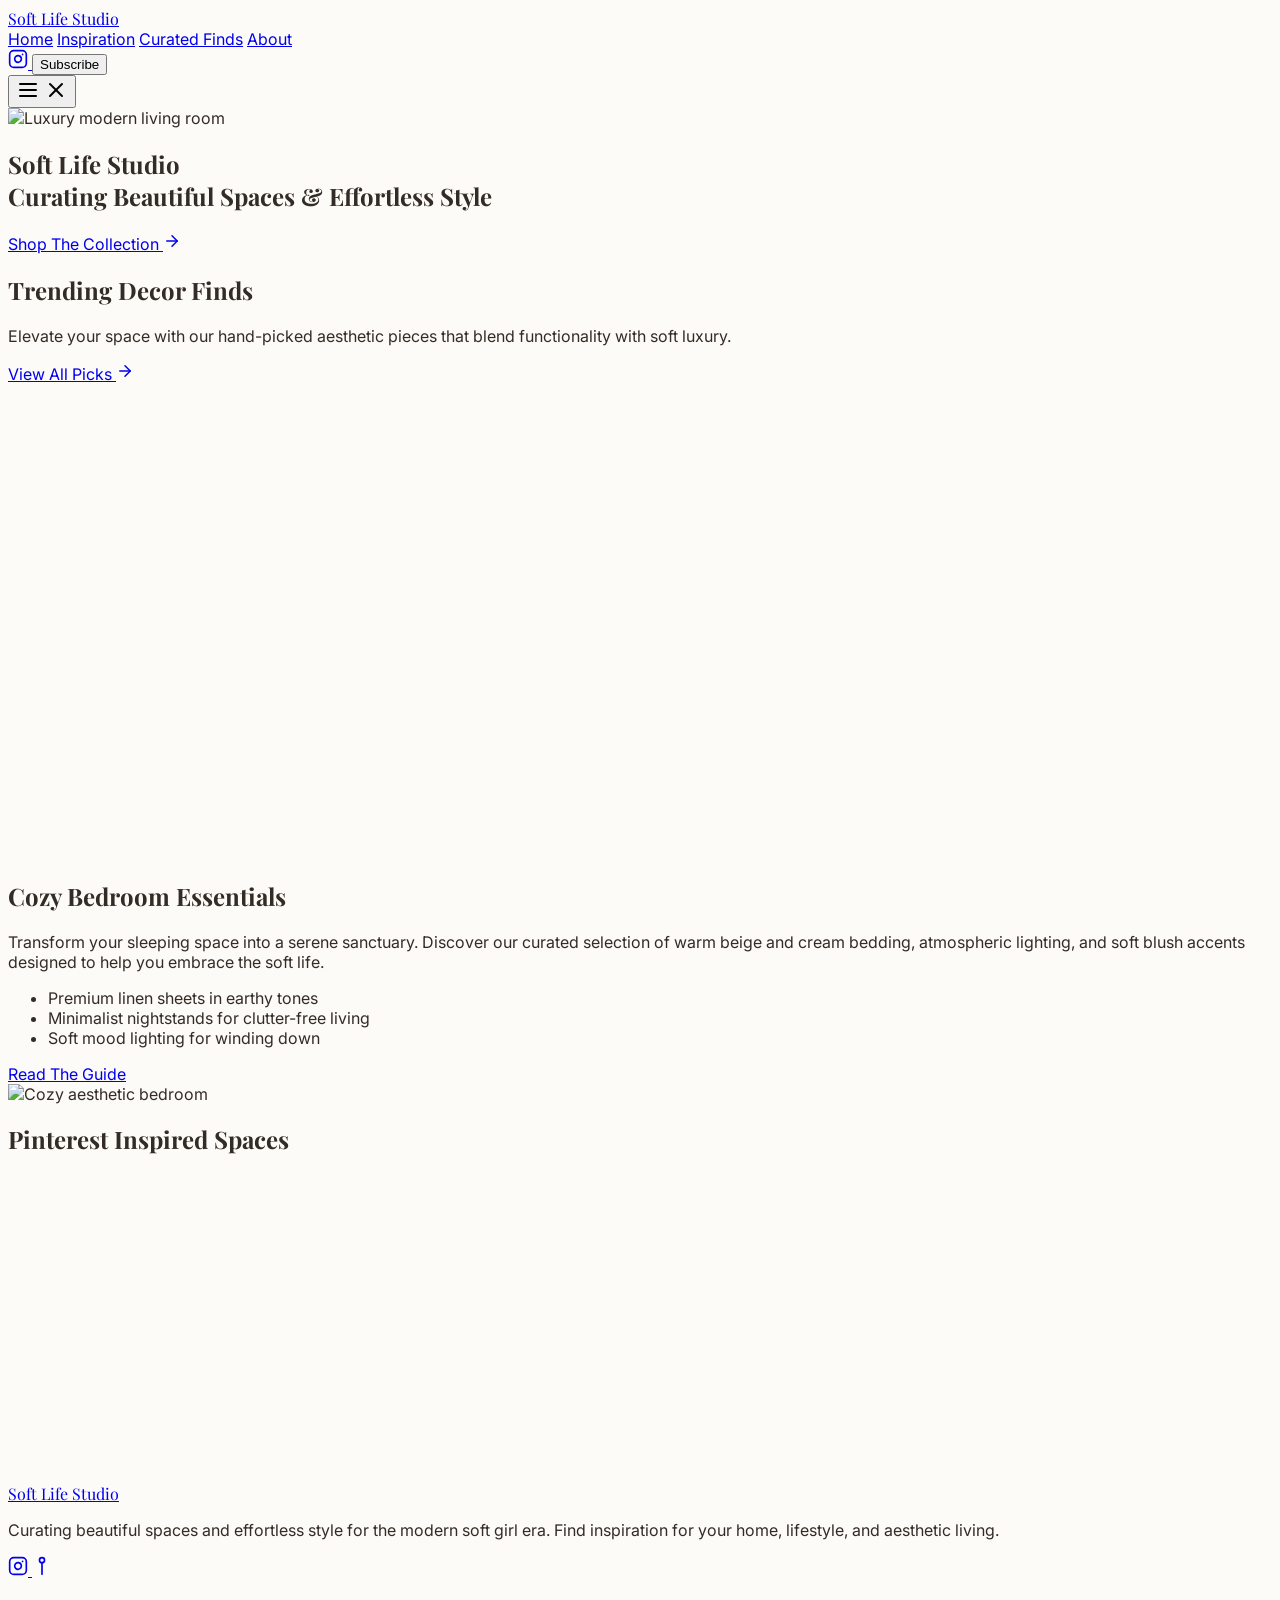
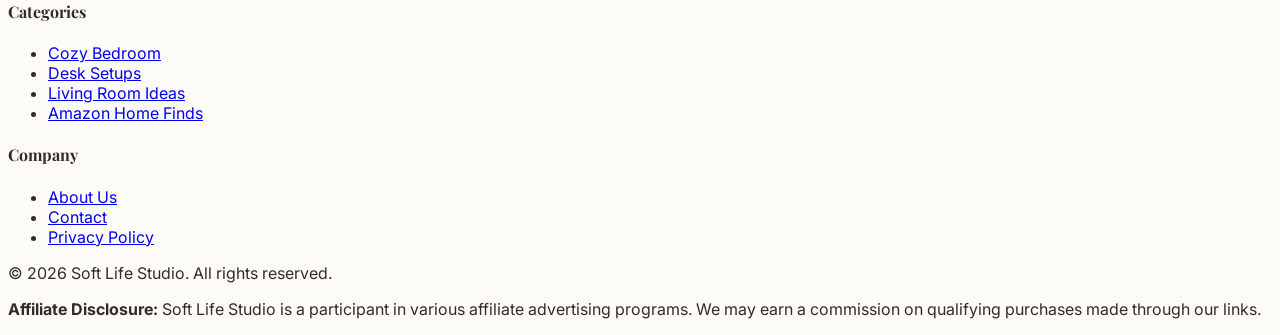
==== index.html @ 09ef3c56 "Add files via upload" ====
<!DOCTYPE html>
<html lang="en">
<head>
    <meta charset="UTF-8">
    <meta name="viewport" content="width=device-width, initial-scale=1.0">
    <title>Soft Life Studio - Curating Beautiful Spaces</title>
    <meta name="description" content="Soft Life Studio - Curating beautiful spaces, aesthetic lifestyle inspiration, and effortless home decor." />
    <meta name="keywords" content="soft lifestyle, aesthetic decor, minimal living, pinterest room ideas, home decor, lifestyle blog" />
    <meta name="google-site-verification" content="your_verification_string_here" />
    <script async src="https://www.googletagmanager.com/gtag/js?id=G-XXXXXXXXXX"></script>
    <script>
      window.dataLayer = window.dataLayer || [];
      function gtag(){dataLayer.push(arguments);}
      gtag('js', new Date());
      gtag('config', 'G-XXXXXXXXXX');
    </script>
    <script src="https://cdn.tailwindcss.com"></script>
    <script>
        tailwind.config = {
            theme: {
                extend: {
                    colors: {
                        background: '#fdfbf7',
                        foreground: '#332b26',
                        primary: '#b8867c', // Blush
                        primaryFg: '#fdfbf7',
                        secondary: '#8a9a86', // Sage
                        muted: '#eadecd', // Beige
                        mutedFg: '#857a70',
                        border: '#e8ded5',
                    },
                    fontFamily: {
                        sans: ['Inter', 'sans-serif'],
                        serif: ['Playfair Display', 'serif'],
                    }
                }
            }
        }
    </script>
    <link rel="stylesheet" href="style.css">
</head>
<body class="bg-background text-foreground min-h-screen flex flex-col antialiased">

    <!-- Navbar -->
    <header class="sticky top-0 z-50 w-full border-b border-border bg-background/90 backdrop-blur-md">
        <div class="container mx-auto px-4 h-16 flex items-center justify-between">
            <a href="index.html" class="flex items-center gap-2">
                <span class="font-serif text-2xl font-bold tracking-tight text-foreground">Soft Life Studio</span>
            </a>

            <!-- Desktop Nav -->
            <nav class="hidden md:flex items-center gap-8">
                <a href="index.html" class="text-sm font-medium transition-colors text-primary">Home</a>
                <a href="blog.html" class="text-sm font-medium transition-colors text-mutedFg hover:text-primary">Inspiration</a>
                <a href="finds.html" class="text-sm font-medium transition-colors text-mutedFg hover:text-primary">Curated Finds</a>
                <a href="about.html" class="text-sm font-medium transition-colors text-mutedFg hover:text-primary">About</a>
            </nav>

            <div class="hidden md:flex items-center gap-4">
                <a href="#" class="text-mutedFg hover:text-primary transition-colors">
                    <svg xmlns="http://www.w3.org/Dom/2000/svg" width="20" height="20" viewBox="0 0 24 24" fill="none" stroke="currentColor" stroke-width="2" stroke-linecap="round" stroke-linejoin="round"><rect width="20" height="20" x="2" y="2" rx="5" ry="5"/><path d="M16 11.37A4 4 0 1 1 12.63 8 4 4 0 0 1 16 11.37z"/><line x1="17.5" x2="17.51" y1="6.5" y2="6.5"/></svg>
                </a>
                <button class="bg-primary text-primaryFg px-4 py-2 rounded-full text-sm font-medium hover:opacity-90 transition-opacity">
                    Subscribe
                </button>
            </div>

            <!-- Mobile Toggle -->
            <button id="mobile-menu-btn" class="md:hidden text-foreground p-2">
                <svg id="menu-icon" xmlns="http://www.w3.org/2000/svg" width="24" height="24" viewBox="0 0 24 24" fill="none" stroke="currentColor" stroke-width="2" stroke-linecap="round" stroke-linejoin="round"><line x1="4" x2="20" y1="12" y2="12"/><line x1="4" x2="20" y1="6" y2="6"/><line x1="4" x2="20" y1="18" y2="18"/></svg>
                <svg id="close-icon" class="hidden" xmlns="http://www.w3.org/2000/svg" width="24" height="24" viewBox="0 0 24 24" fill="none" stroke="currentColor" stroke-width="2" stroke-linecap="round" stroke-linejoin="round"><path d="M18 6 6 18"/><path d="m6 6 12 12"/></svg>
            </button>
        </div>

        <!-- Mobile Nav -->
        <div id="mobile-menu" class="md:hidden bg-background overflow-hidden transition-all duration-300 hidden" style="max-height: 0; opacity: 0;">
            <nav class="flex flex-col container mx-auto px-4 py-4 gap-4 border-t border-border">
                <a href="index.html" class="text-lg font-medium text-primary">Home</a>
                <a href="blog.html" class="text-lg font-medium text-foreground hover:text-primary transition-colors">Inspiration</a>
                <a href="finds.html" class="text-lg font-medium text-foreground hover:text-primary transition-colors">Curated Finds</a>
                <a href="about.html" class="text-lg font-medium text-foreground hover:text-primary transition-colors">About</a>
            </nav>
        </div>
    </header>

    <main class="flex-grow">
        <!-- Hero Section -->
        <section class="relative h-[85vh] min-h-[600px] w-full mt-4 container mx-auto rounded-[2rem] overflow-hidden fade-in-up">
            <div class="absolute inset-0 bg-black/20 z-10"></div>
            <img src="./images/hero_lifestyle_1773683461197.png" alt="Luxury modern living room" loading="lazy" class="absolute inset-0 w-full h-full object-cover">
            
            <div class="absolute inset-0 z-20 flex flex-col items-center justify-center text-center px-4">
                <h1 class="font-serif text-5xl md:text-6xl lg:text-7xl font-bold text-white max-w-4xl tracking-tight leading-tight uppercase relative fade-in-up transition-all delay-100">
                    Soft Life Studio <br/>
                    <span class="text-xl md:text-3xl lg:text-4xl font-sans font-light mt-6 block text-white/90 normal-case">
                        Curating Beautiful Spaces & Effortless Style
                    </span>
                </h1>
                
                <div class="mt-10 fade-in-up transition-all delay-300">
                    <a href="finds.html" class="bg-white/95 text-foreground px-8 py-4 rounded-full font-medium hover:bg-white transition-colors shadow-xl flex items-center gap-2">
                        Shop The Collection 
                        <svg xmlns="http://www.w3.org/2000/svg" width="18" height="18" viewBox="0 0 24 24" fill="none" stroke="currentColor" stroke-width="2" stroke-linecap="round" stroke-linejoin="round"><path d="M5 12h14"/><path d="m12 5 7 7-7 7"/></svg>
                    </a>
                </div>
            </div>
        </section>

        <!-- Trending Finds -->
        <section class="container mx-auto px-4 py-24 fade-in-up">
            <div class="flex flex-col md:flex-row justify-between items-end mb-12 gap-4">
                <div class="max-w-xl">
                    <h2 class="font-serif text-3xl md:text-4xl font-bold mb-4">Trending Decor Finds</h2>
                    <p class="text-mutedFg">Elevate your space with our hand-picked aesthetic pieces that blend functionality with soft luxury.</p>
                </div>
                <a href="finds.html" class="text-primary font-medium flex items-center gap-1 hover:gap-2 transition-all">
                    View All Picks 
                    <svg xmlns="http://www.w3.org/2000/svg" width="18" height="18" viewBox="0 0 24 24" fill="none" stroke="currentColor" stroke-width="2" stroke-linecap="round" stroke-linejoin="round"><path d="M5 12h14"/><path d="m12 5 7 7-7 7"/></svg>
                </a>
            </div>

            <div id="dynamic-trending-grid" class="grid grid-cols-2 lg:grid-cols-4 gap-6"></div>
        </section>

        <!-- Feature Split Section -->
        <section class="bg-[#f4efe8] py-24 fade-in-up">
            <div class="container mx-auto px-4">
                <div class="grid grid-cols-1 lg:grid-cols-2 gap-16 items-center">
                    <div class="order-2 lg:order-1 flex flex-col gap-6">
                        <h2 class="font-serif text-4xl lg:text-5xl font-bold leading-tight">Cozy Bedroom Essentials</h2>
                        <p class="text-lg text-mutedFg leading-relaxed">
                            Transform your sleeping space into a serene sanctuary. Discover our curated selection of warm beige and cream bedding, atmospheric lighting, and soft blush accents designed to help you embrace the soft life.
                        </p>
                        <ul class="space-y-4 my-4">
                            <li class="flex items-center gap-3">
                                <div class="w-2 h-2 rounded-full bg-primary"></div>
                                <span class="text-foreground">Premium linen sheets in earthy tones</span>
                            </li>
                            <li class="flex items-center gap-3">
                                <div class="w-2 h-2 rounded-full bg-primary"></div>
                                <span class="text-foreground">Minimalist nightstands for clutter-free living</span>
                            </li>
                            <li class="flex items-center gap-3">
                                <div class="w-2 h-2 rounded-full bg-primary"></div>
                                <span class="text-foreground">Soft mood lighting for winding down</span>
                            </li>
                        </ul>
                        <a href="article.html" class="w-max bg-foreground text-background px-8 py-4 rounded-full font-medium hover:bg-foreground/90 transition-colors mt-4">
                            Read The Guide
                        </a>
                    </div>
                    <div class="order-1 lg:order-2">
                        <img src="./images/aesthetic_bedroom_1773683476544.png" alt="Cozy aesthetic bedroom" loading="lazy" class="rounded-3xl shadow-2xl w-full">
                    </div>
                </div>
            </div>
        </section>

        <!-- Latest Blog Posts -->
        <section class="container mx-auto px-4 py-24 fade-in-up">
            <h2 class="font-serif text-3xl md:text-4xl font-bold mb-12 text-center">Pinterest Inspired Spaces</h2>
            
            <div id="dynamic-latest-posts-grid" class="grid grid-cols-1 md:grid-cols-3 gap-6"></div>
        </section>
    </main>

    <!-- Footer -->
    <footer class="bg-white border-t border-border mt-10">
        <div class="container mx-auto px-4 py-12 md:py-16">
            <div class="grid grid-cols-1 md:grid-cols-4 gap-8">
                <div class="md:col-span-2">
                    <a href="index.html" class="inline-block mb-4">
                        <span class="font-serif text-2xl font-bold text-foreground">Soft Life Studio</span>
                    </a>
                    <p class="text-mutedFg max-w-sm mb-6">
                        Curating beautiful spaces and effortless style for the modern soft girl era. Find inspiration for your home, lifestyle, and aesthetic living.
                    </p>
                    <div class="flex gap-4">
                        <a href="https://instagram.com" target="_blank" rel="noopener noreferrer" class="w-10 h-10 rounded-full bg-muted flex items-center justify-center text-foreground hover:bg-primary hover:text-white transition-colors">
                            <svg xmlns="http://www.w3.org/2000/svg" width="20" height="20" viewBox="0 0 24 24" fill="none" stroke="currentColor" stroke-width="2" stroke-linecap="round" stroke-linejoin="round"><rect width="20" height="20" x="2" y="2" rx="5" ry="5"/><path d="M16 11.37A4 4 0 1 1 12.63 8 4 4 0 0 1 16 11.37z"/><line x1="17.5" x2="17.51" y1="6.5" y2="6.5"/></svg>
                        </a>
                        <a href="https://pinterest.com" target="_blank" rel="noopener noreferrer" class="w-10 h-10 rounded-full bg-muted flex items-center justify-center text-foreground hover:bg-primary hover:text-white transition-colors">
                            <svg xmlns="http://www.w3.org/2000/svg" width="20" height="20" viewBox="0 0 24 24" fill="none" stroke="currentColor" stroke-width="2" stroke-linecap="round" stroke-linejoin="round"><line x1="12" x2="12" y1="9" y2="22"/><circle cx="12" cy="5" r="3"/></svg>
                        </a>
                    </div>
                </div>

                <div>
                    <h4 class="font-semibold text-foreground mb-4">Categories</h4>
                    <ul class="space-y-3">
                        <li><a href="finds.html" class="text-mutedFg hover:text-primary transition-colors">Cozy Bedroom</a></li>
                        <li><a href="finds.html" class="text-mutedFg hover:text-primary transition-colors">Desk Setups</a></li>
                        <li><a href="blog.html" class="text-mutedFg hover:text-primary transition-colors">Living Room Ideas</a></li>
                        <li><a href="finds.html" class="text-mutedFg hover:text-primary transition-colors">Amazon Home Finds</a></li>
                    </ul>
                </div>

                <div>
                    <h4 class="font-semibold text-foreground mb-4">Company</h4>
                    <ul class="space-y-3">
                        <li><a href="about.html" class="text-mutedFg hover:text-primary transition-colors">About Us</a></li>
                        <li><a href="contact.html" class="text-mutedFg hover:text-primary transition-colors">Contact</a></li>
                        <li><a href="privacy.html" class="text-mutedFg hover:text-primary transition-colors">Privacy Policy</a></li>
                    </ul>
                </div>
            </div>

            <div class="border-t border-border mt-12 pt-8 flex flex-col md:flex-row items-center justify-between text-sm text-mutedFg gap-4 text-center md:text-left">
                <p>&copy; 2026 Soft Life Studio. All rights reserved.</p>
                <p class="max-w-xl">
                    <strong>Affiliate Disclosure:</strong> Soft Life Studio is a participant in various affiliate advertising programs. We may earn a commission on qualifying purchases made through our links.
                </p>
            </div>
        </div>
    </footer>

    <script src="blog-data.js"></script>
    <script src="script.js"></script>
</body>
</html>
---- style.css ----
@import url('https://fonts.googleapis.com/css2?family=Inter:wght@300;400;500;600;700&family=Playfair+Display:wght@400;500;600;700&display=swap');

html {
  scroll-behavior: smooth;
}

body {
  font-family: 'Inter', sans-serif;
  background-color: #fdfbf7; /* Cream */
  color: #332b26; /* Dark brown/gray */
}

h1, h2, h3, h4, h5, h6, .font-serif {
  font-family: 'Playfair Display', serif;
}

/* Custom Scrollbar */
::-webkit-scrollbar {
  width: 8px;
}
::-webkit-scrollbar-track {
  background: #fdfbf7;
}
::-webkit-scrollbar-thumb {
  background: #d8c8c4;
  border-radius: 4px;
}
::-webkit-scrollbar-thumb:hover {
  background: #c2ada8;
}

/* Masonry Grid (CSS Only) */
.masonry-grid {
  columns: 1;
  column-gap: 1.5rem;
}
@media (min-width: 640px) {
  .masonry-grid { columns: 2; }
}
@media (min-width: 1024px) {
  .masonry-grid { columns: 3; }
}
.masonry-item {
  break-inside: avoid;
  margin-bottom: 1.5rem;
}

/* Animations */
.fade-in-up {
  opacity: 0;
  transform: translateY(20px);
  transition: opacity 0.8s ease-out, transform 0.8s ease-out;
}

.fade-in-up.visible {
  opacity: 1;
  transform: translateY(0);
}

/* Hide scrollbar for pills */
.hide-scrollbar::-webkit-scrollbar {
  display: none;
}
.hide-scrollbar {
  -ms-overflow-style: none;  /* IE and Edge */
  scrollbar-width: none;  /* Firefox */
}
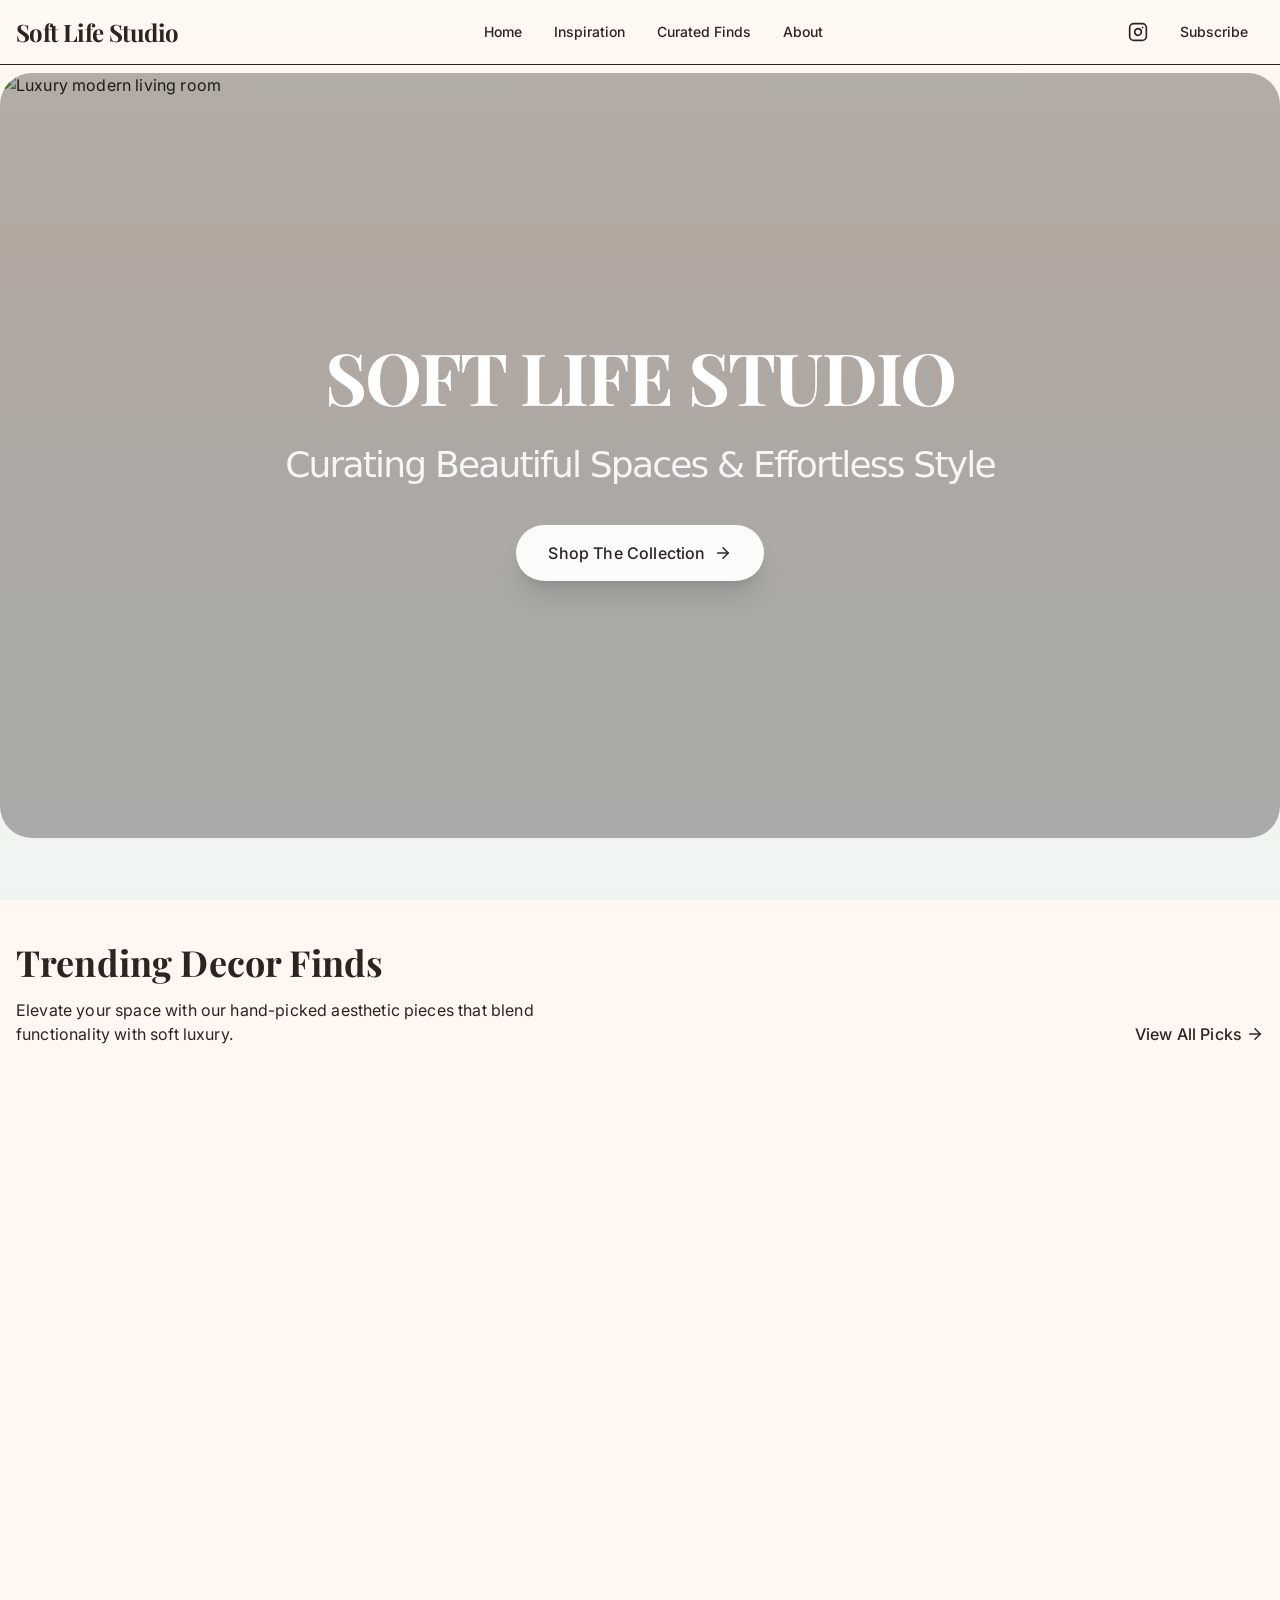
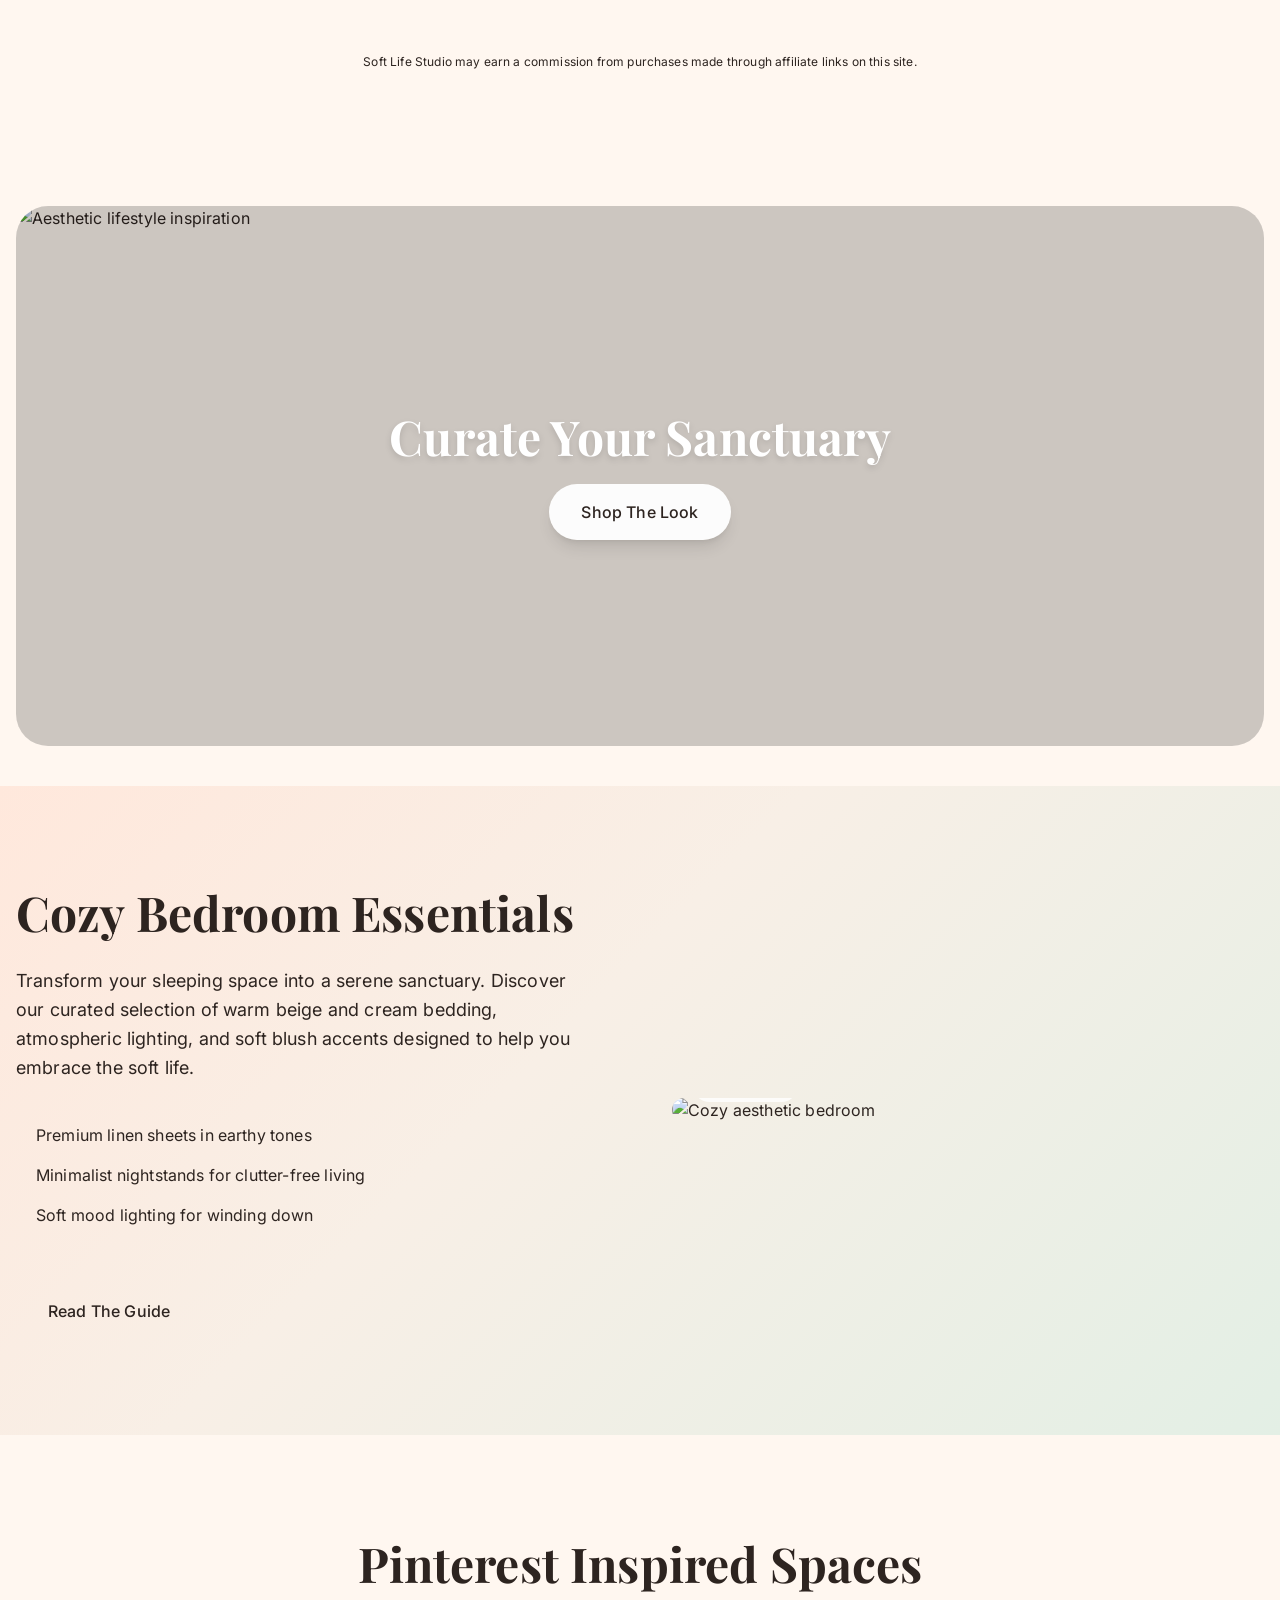
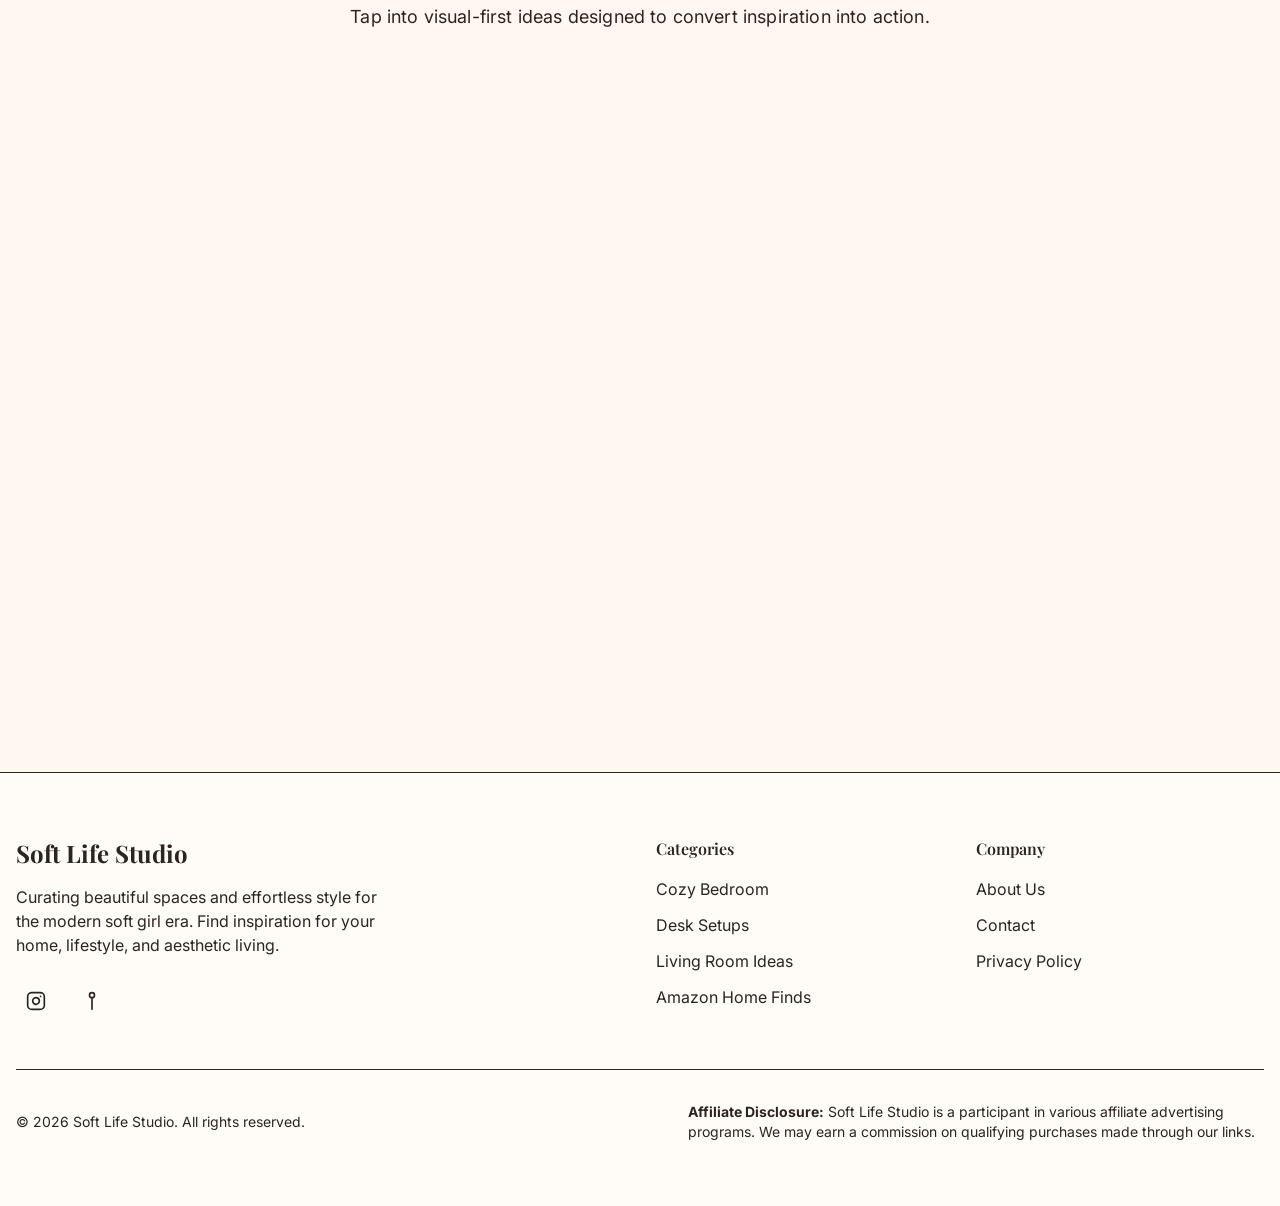
==== commit 120fe603: "Add files via upload update website version" ====
--- a/index.html
+++ b/index.html
@@ -5,7 +5,16 @@
     <meta name="viewport" content="width=device-width, initial-scale=1.0">
     <title>Soft Life Studio - Curating Beautiful Spaces</title>
     <meta name="description" content="Soft Life Studio - Curating beautiful spaces, aesthetic lifestyle inspiration, and effortless home decor." />
-    <meta name="keywords" content="soft lifestyle, aesthetic decor, minimal living, pinterest room ideas, home decor, lifestyle blog" />
+    <link rel="canonical" href="https://YOUR-DOMAIN-HERE/index.html" />
+    <meta property="og:title" content="Soft Life Studio - Curating Beautiful Spaces" />
+    <meta property="og:description" content="Soft Life Studio - Curating beautiful spaces, aesthetic lifestyle inspiration, and effortless home decor." />
+    <meta property="og:image" content="./images/living-room.png" />
+    <meta property="og:type" content="website" />
+    <meta property="og:url" content="https://YOUR-DOMAIN-HERE/index.html" />
+    <meta name="twitter:card" content="summary_large_image" />
+    <meta name="twitter:title" content="Soft Life Studio - Curating Beautiful Spaces" />
+    <meta name="twitter:description" content="Soft Life Studio - Curating beautiful spaces, aesthetic lifestyle inspiration, and effortless home decor." />
+    <meta name="twitter:image" content="./images/living-room.png" />
     <meta name="google-site-verification" content="your_verification_string_here" />
     <script async src="https://www.googletagmanager.com/gtag/js?id=G-XXXXXXXXXX"></script>
     <script>
@@ -14,30 +23,22 @@
       gtag('js', new Date());
       gtag('config', 'G-XXXXXXXXXX');
     </script>
-    <script src="https://cdn.tailwindcss.com"></script>
-    <script>
-        tailwind.config = {
-            theme: {
-                extend: {
-                    colors: {
-                        background: '#fdfbf7',
-                        foreground: '#332b26',
-                        primary: '#b8867c', // Blush
-                        primaryFg: '#fdfbf7',
-                        secondary: '#8a9a86', // Sage
-                        muted: '#eadecd', // Beige
-                        mutedFg: '#857a70',
-                        border: '#e8ded5',
-                    },
-                    fontFamily: {
-                        sans: ['Inter', 'sans-serif'],
-                        serif: ['Playfair Display', 'serif'],
-                    }
-                }
-            }
+    <link rel="stylesheet" href="tailwind.css">
+    <link rel="stylesheet" href="style.css">
+    <script type="application/ld+json">
+      {
+        "@context": "https://schema.org",
+        "@type": "WebSite",
+        "name": "Soft Life Studio",
+        "url": "https://YOUR-DOMAIN-HERE/",
+        "description": "Curating beautiful spaces, aesthetic lifestyle inspiration, and effortless home decor.",
+        "publisher": {
+          "@type": "Organization",
+          "name": "Soft Life Studio",
+          "url": "https://YOUR-DOMAIN-HERE/"
         }
+      }
     </script>
-    <link rel="stylesheet" href="style.css">
 </head>
 <body class="bg-background text-foreground min-h-screen flex flex-col antialiased">
 
@@ -57,7 +58,7 @@
             </nav>
 
             <div class="hidden md:flex items-center gap-4">
-                <a href="#" class="text-mutedFg hover:text-primary transition-colors">
+                <a href="https://instagram.com" target="_blank" rel="noopener noreferrer" aria-label="Follow on Instagram" class="text-mutedFg hover:text-primary transition-colors">
                     <svg xmlns="http://www.w3.org/Dom/2000/svg" width="20" height="20" viewBox="0 0 24 24" fill="none" stroke="currentColor" stroke-width="2" stroke-linecap="round" stroke-linejoin="round"><rect width="20" height="20" x="2" y="2" rx="5" ry="5"/><path d="M16 11.37A4 4 0 1 1 12.63 8 4 4 0 0 1 16 11.37z"/><line x1="17.5" x2="17.51" y1="6.5" y2="6.5"/></svg>
                 </a>
                 <button class="bg-primary text-primaryFg px-4 py-2 rounded-full text-sm font-medium hover:opacity-90 transition-opacity">
@@ -83,11 +84,11 @@
         </div>
     </header>
 
-    <main class="flex-grow">
+    <main class="flex-grow home-layout">
         <!-- Hero Section -->
         <section class="relative h-[85vh] min-h-[600px] w-full mt-4 container mx-auto rounded-[2rem] overflow-hidden fade-in-up">
-            <div class="absolute inset-0 bg-black/20 z-10"></div>
-            <img src="./images/hero_lifestyle_1773683461197.png" alt="Luxury modern living room" loading="lazy" class="absolute inset-0 w-full h-full object-cover">
+            <div class="absolute inset-0 bg-black/30 z-10"></div>
+            <img src="./images/living-room.png" alt="Luxury modern living room" loading="eager" fetchpriority="high" class="absolute inset-0 w-full h-full object-cover">
             
             <div class="absolute inset-0 z-20 flex flex-col items-center justify-center text-center px-4">
                 <h1 class="font-serif text-5xl md:text-6xl lg:text-7xl font-bold text-white max-w-4xl tracking-tight leading-tight uppercase relative fade-in-up transition-all delay-100">
@@ -120,15 +121,30 @@
             </div>
 
             <div id="dynamic-trending-grid" class="grid grid-cols-2 lg:grid-cols-4 gap-6"></div>
+            <p class="text-xs text-mutedFg mt-8 text-center max-w-xl mx-auto">Soft Life Studio may earn a commission from purchases made through affiliate links on this site.</p>
+        </section>
+
+        <!-- Featured Space Section -->
+        <section class="container mx-auto px-4 py-8 fade-in-up">
+            <div class="relative w-full h-[60vh] min-h-[500px] rounded-[2rem] overflow-hidden group">
+                <div class="absolute inset-0 bg-black/20 z-10 transition-opacity duration-300 group-hover:bg-black/30"></div>
+                <img src="./images/shop-this-look.png" alt="Aesthetic lifestyle inspiration" loading="lazy" class="absolute inset-0 w-full h-full object-cover transition-transform duration-700 group-hover:scale-105">
+                <div class="absolute inset-0 z-20 flex flex-col items-center justify-center text-center px-4">
+                    <h2 class="font-serif text-4xl md:text-5xl font-bold text-white mb-6 drop-shadow-md">Curate Your Sanctuary</h2>
+                    <a href="living-room-look.html" class="bg-white/95 text-foreground px-8 py-4 rounded-full font-medium hover:bg-white transition-colors shadow-lg">
+                        Shop The Look
+                    </a>
+                </div>
+            </div>
         </section>
 
         <!-- Feature Split Section -->
-        <section class="bg-[#f4efe8] py-24 fade-in-up">
+        <section class="section-warm py-24 fade-in-up">
             <div class="container mx-auto px-4">
                 <div class="grid grid-cols-1 lg:grid-cols-2 gap-16 items-center">
                     <div class="order-2 lg:order-1 flex flex-col gap-6">
                         <h2 class="font-serif text-4xl lg:text-5xl font-bold leading-tight">Cozy Bedroom Essentials</h2>
-                        <p class="text-lg text-mutedFg leading-relaxed">
+                        <p class="text-lg text-mutedFg leading-relaxed max-w-xl">
                             Transform your sleeping space into a serene sanctuary. Discover our curated selection of warm beige and cream bedding, atmospheric lighting, and soft blush accents designed to help you embrace the soft life.
                         </p>
                         <ul class="space-y-4 my-4">
@@ -145,27 +161,32 @@
                                 <span class="text-foreground">Soft mood lighting for winding down</span>
                             </li>
                         </ul>
-                        <a href="article.html" class="w-max bg-foreground text-background px-8 py-4 rounded-full font-medium hover:bg-foreground/90 transition-colors mt-4">
+                        <a href="best-amazon-bedroom-finds.html" class="w-max bg-foreground text-background px-8 py-4 rounded-full font-medium hover:bg-foreground/90 transition-colors mt-4">
                             Read The Guide
                         </a>
                     </div>
-                    <div class="order-1 lg:order-2">
-                        <img src="./images/aesthetic_bedroom_1773683476544.png" alt="Cozy aesthetic bedroom" loading="lazy" class="rounded-3xl shadow-2xl w-full">
-                    </div>
+                    <a href="bedroom-look.html" class="order-1 lg:order-2 group relative overflow-hidden rounded-3xl shadow-2xl block focus:outline-none focus-visible:ring-2 focus-visible:ring-primary" aria-label="View neutral bedroom styling article">
+                        <img src="./images/bedroom.jpg" alt="Cozy aesthetic bedroom" loading="lazy" class="w-full transition-transform duration-700 group-hover:scale-105">
+                        <div class="absolute inset-0 bg-black/10 opacity-0 group-hover:opacity-100 transition-opacity duration-300"></div>
+                        <span class="absolute bottom-5 left-5 bg-white/90 text-foreground text-sm font-semibold px-4 py-2 rounded-full opacity-90 group-hover:opacity-100 transition-opacity">
+                            View More
+                        </span>
+                    </a>
                 </div>
             </div>
         </section>
 
         <!-- Latest Blog Posts -->
         <section class="container mx-auto px-4 py-24 fade-in-up">
-            <h2 class="font-serif text-3xl md:text-4xl font-bold mb-12 text-center">Pinterest Inspired Spaces</h2>
+            <h2 class="font-serif text-3xl md:text-5xl font-bold mb-4 text-center">Pinterest Inspired Spaces</h2>
+            <p class="text-mutedFg text-base md:text-lg text-center max-w-2xl mx-auto mb-12">Tap into visual-first ideas designed to convert inspiration into action.</p>
             
             <div id="dynamic-latest-posts-grid" class="grid grid-cols-1 md:grid-cols-3 gap-6"></div>
         </section>
     </main>
 
     <!-- Footer -->
-    <footer class="bg-white border-t border-border mt-10">
+    <footer class="bg-[#fffbf7]/95 border-t border-border mt-10 backdrop-blur-sm">
         <div class="container mx-auto px-4 py-12 md:py-16">
             <div class="grid grid-cols-1 md:grid-cols-4 gap-8">
                 <div class="md:col-span-2">
--- a/style.css
+++ b/style.css
@@ -6,8 +6,16 @@
 
 body {
   font-family: 'Inter', sans-serif;
-  background-color: #fdfbf7; /* Cream */
-  color: #332b26; /* Dark brown/gray */
+  background-color: #fff7f0;
+  color: #2d2420;
+  background-image: linear-gradient(
+    180deg,
+    #fff9f4 0%,
+    #fff0e5 26%,
+    #f8f0ea 52%,
+    #eef5f0 100%
+  );
+  background-attachment: fixed;
 }
 
 h1, h2, h3, h4, h5, h6, .font-serif {
@@ -19,14 +27,14 @@
   width: 8px;
 }
 ::-webkit-scrollbar-track {
-  background: #fdfbf7;
+  background: #fff5eb;
 }
 ::-webkit-scrollbar-thumb {
-  background: #d8c8c4;
+  background: #d4a896;
   border-radius: 4px;
 }
 ::-webkit-scrollbar-thumb:hover {
-  background: #c2ada8;
+  background: #c86f5f;
 }
 
 /* Masonry Grid (CSS Only) */
@@ -65,3 +73,34 @@
   -ms-overflow-style: none;  /* IE and Edge */
   scrollbar-width: none;  /* Firefox */
 }
+
+/* Visual-first card polish */
+.card-lift {
+  transition: transform 0.35s ease, box-shadow 0.35s ease;
+}
+
+.card-lift:hover {
+  transform: translateY(-4px);
+  box-shadow: 0 16px 40px rgba(200, 111, 95, 0.14);
+}
+
+.home-layout section,
+.blog-layout {
+  letter-spacing: 0.01em;
+}
+
+@media (min-width: 768px) {
+  .home-layout section {
+    margin-top: 0.5rem;
+  }
+}
+
+/* Warm section band — matches living / bedroom photography */
+.section-warm {
+  background: linear-gradient(
+    135deg,
+    #ffe8dc 0%,
+    #f8efe6 42%,
+    #e3efe5 100%
+  );
+}
